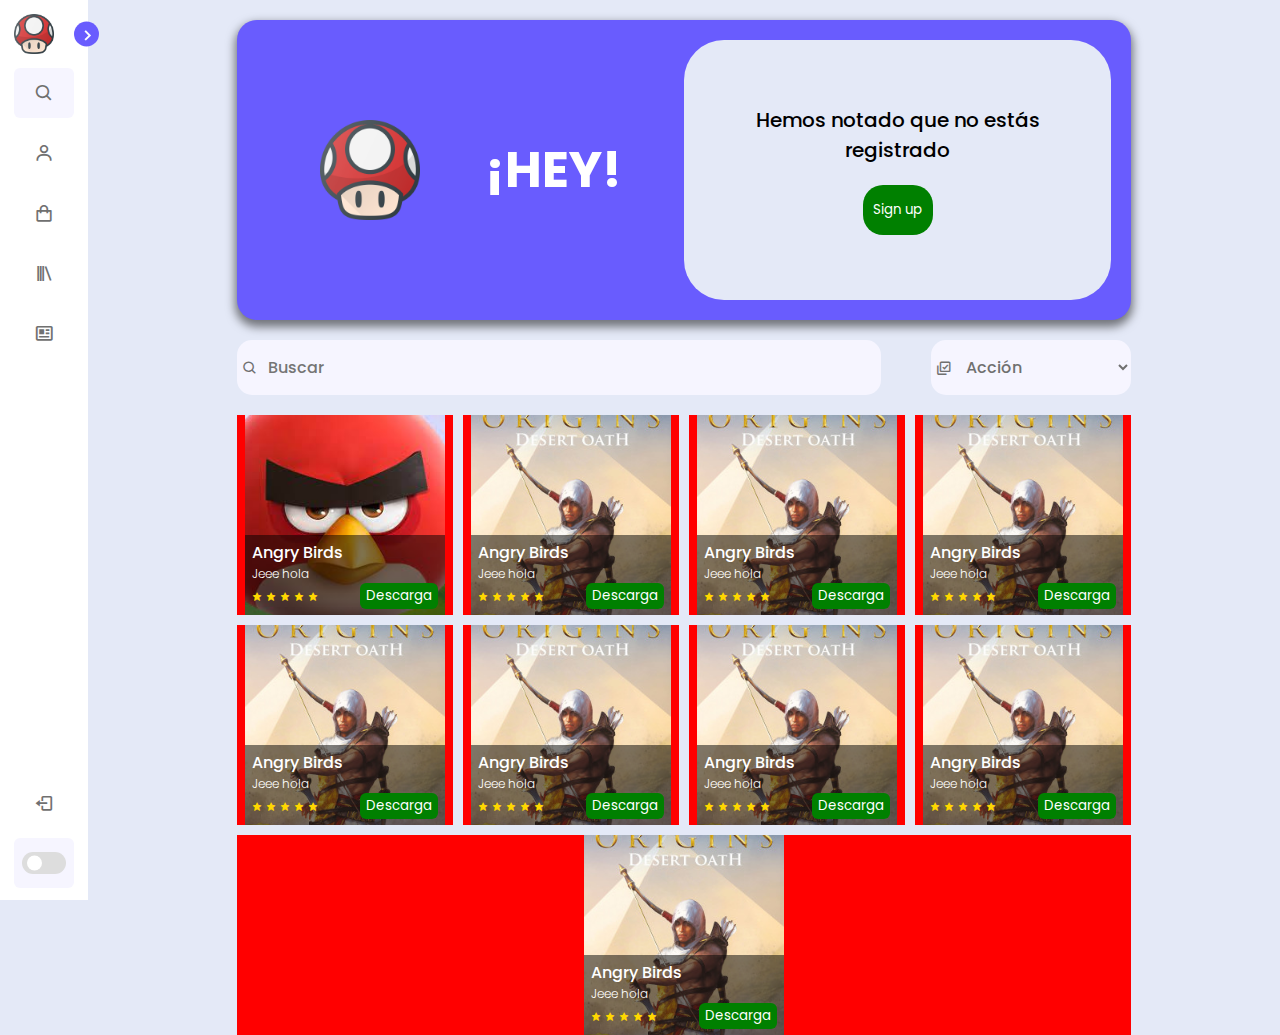
==== biblioteca.html @ 39057a64 "firstcommit" ====
<!DOCTYPE html>
<html lang="en">
<head>
    <meta charset="UTF-8">
    <meta name="viewport" content="width=device-width, initial-scale=1.0">
    <title> pagina de juegooosss </title>
    <link rel="stylesheet" href="biblioteca/bibli.css">
    <link href='https://unpkg.com/boxicons@2.1.4/css/boxicons.min.css' rel='stylesheet'>
</head>
<body> 
    <nav class="sidebar close">
        <header>
            <div class="image-text">
                <span class="image">
                    <img src="assets/seta.png" alt="logo">
                </span>

                <div class="text header-text">
                    <span class="name">Nombredeljuego</span>
                    <span class="profession">player</span>

                </div>
            </div>
            <i class='bx bx-chevron-right toggle'></i>
        </header>
        <div class="menu-bar">
            <div class="menu">
                <li class="search-box">
                    
                    <i class='bx bx-search  icon'></i>
                    <input type="search" placeholder="Buscar">
                    
                </li>
                <ul class="menu-links">
                    <li class="nav-links">
                        <a href="#">
                            <i class='bx bx-user icon'></i>
                            <span class="text nav-text">Perfil</span>
                        </a>
                    </li>
                    <li class="nav-links">
                        <a href="#">
                            <i class='bx bx-shopping-bag icon' ></i>
                            <span class="text nav-text">Tienda</span>
                        </a>
                    </li>
                    <li class="nav-links">
                        <a href="#">
                            <i class='bx bx-library icon' ></i>
                            <span class="text nav-text">Biblioteca</span>
                        </a>
                    </li>
                    <li class="nav-links">
                        <a href="#">
                            <i class='bx bx-news icon' ></i>
                            <span class="text nav-text">Noticias</span>
                        </a>
                    </li>
                    
                    
                    
                </ul>
            </div>
            <div class="bottom-content">
                <li class="nav-links">
                    <a href="#">
                        <i class='bx bx-log-out icon'></i>
                        <span class="text nav-text">Logout</span>
                    </a>
                </li>
                <li class="mode">
                    <div class="moon-sun">
                        <i class="bx bx-moon icon moon"></i>
                        <i class="bx bx-sun icon sun"></i>
                    </div>
                    <span class="mode-text text">Dark Mode</span>
                    <div class="toggle-switch">
                        <span class="switch"></span>
                    </div>
                </li>
            </div>
        </div>
    </nav>
    <!-- aki empieza lo chido-->
    <section class="home">
        <div class="action">
            <div class="container-registro">
                
                <div class="mid1">
                    <img src="assets/seta.png" alt="">
                    <span class="texto-alerta">¡HEY!</span>
                </div>
                <div class="mid2">
                    <span class="texto-al-secundario">Hemos notado que no estás registrado</span>
                    <button class="registrarBtn">Sign up</button>
                </div>

            </div>
        </div>
        <div class="filtros">
            <div class="bloque">
                <i class='bx bx-search  icon'></i>
                <input type="search" placeholder="Buscar">
            </div>
            <div class="bloque bl2">
                <i class='bx bx-select-multiple'></i>
                <select  id="select-type">
                    <option value="acción">Acción</option>
                    <option value="Puzle">Puzle</option>
                    <option value="Estrategia">Estrategia</option>
                </select>
            </div>
        </div>
        <div class="spawn-bib">
            <div class="caja">
                <div class="cuadro">
                    <img src="assets/angry.jpg" >
                    <div class="cuadro-texto">
                        <span class="texto-nombre">Angry Birds</span>
                        <span class="texto-descrip">Jeee hola</span>
                        <div class="pie">
                            <div class="estrellas">
                                <i class='bx bxs-star'></i>
                                <i class='bx bxs-star'></i>
                                <i class='bx bxs-star'></i>
                                <i class='bx bxs-star'></i>
                                <i class='bx bxs-star'></i>
                            </div>
                            <button class="descarga">Descarga</button>
                        </div>
                    </div>
                </div>
                
            </div>
            <div class="caja">
                <div class="cuadro">
                    <img src="assets/asasins.jpg" >
                    <div class="cuadro-texto">
                        <span class="texto-nombre">Angry Birds</span>
                        <span class="texto-descrip">Jeee hola</span>
                        <div class="pie">
                            <div class="estrellas">
                                <i class='bx bxs-star'></i>
                                <i class='bx bxs-star'></i>
                                <i class='bx bxs-star'></i>
                                <i class='bx bxs-star'></i>
                                <i class='bx bxs-star'></i>
                            </div>
                            <button class="descarga">Descarga</button>
                        </div>
                    </div>
                </div>
            </div>
            <div class="caja">
                <div class="cuadro">
                    <img src="assets/asasins.jpg" >
                    <div class="cuadro-texto">
                        <span class="texto-nombre">Angry Birds</span>
                        <span class="texto-descrip">Jeee hola</span>
                        <div class="pie">
                            <div class="estrellas">
                                <i class='bx bxs-star'></i>
                                <i class='bx bxs-star'></i>
                                <i class='bx bxs-star'></i>
                                <i class='bx bxs-star'></i>
                                <i class='bx bxs-star'></i>
                            </div>
                            <button class="descarga">Descarga</button>
                        </div>
                    </div>
                </div>
            </div>
            <div class="caja">
                <div class="cuadro">
                    <img src="assets/asasins.jpg" >
                    <div class="cuadro-texto">
                        <span class="texto-nombre">Angry Birds</span>
                        <span class="texto-descrip">Jeee hola</span>
                        <div class="pie">
                            <div class="estrellas">
                                <i class='bx bxs-star'></i>
                                <i class='bx bxs-star'></i>
                                <i class='bx bxs-star'></i>
                                <i class='bx bxs-star'></i>
                                <i class='bx bxs-star'></i>
                            </div>
                            <button class="descarga">Descarga</button>
                        </div>
                    </div>
                </div>
            </div>
            <div class="caja">
                <div class="cuadro">
                    <img src="assets/asasins.jpg" >
                    <div class="cuadro-texto">
                        <span class="texto-nombre">Angry Birds</span>
                        <span class="texto-descrip">Jeee hola</span>
                        <div class="pie">
                            <div class="estrellas">
                                <i class='bx bxs-star'></i>
                                <i class='bx bxs-star'></i>
                                <i class='bx bxs-star'></i>
                                <i class='bx bxs-star'></i>
                                <i class='bx bxs-star'></i>
                            </div>
                            <button class="descarga">Descarga</button>
                        </div>
                    </div>
                </div>
            </div>
            <div class="caja">
                <div class="cuadro">
                    <img src="assets/asasins.jpg" >
                    <div class="cuadro-texto">
                        <span class="texto-nombre">Angry Birds</span>
                        <span class="texto-descrip">Jeee hola</span>
                        <div class="pie">
                            <div class="estrellas">
                                <i class='bx bxs-star'></i>
                                <i class='bx bxs-star'></i>
                                <i class='bx bxs-star'></i>
                                <i class='bx bxs-star'></i>
                                <i class='bx bxs-star'></i>
                            </div>
                            <button class="descarga">Descarga</button>
                        </div>
                    </div>
                </div>
            </div>
            <div class="caja">
                <div class="cuadro">
                    <img src="assets/asasins.jpg" >
                    <div class="cuadro-texto">
                        <span class="texto-nombre">Angry Birds</span>
                        <span class="texto-descrip">Jeee hola</span>
                        <div class="pie">
                            <div class="estrellas">
                                <i class='bx bxs-star'></i>
                                <i class='bx bxs-star'></i>
                                <i class='bx bxs-star'></i>
                                <i class='bx bxs-star'></i>
                                <i class='bx bxs-star'></i>
                            </div>
                            <button class="descarga">Descarga</button>
                        </div>
                    </div>
                </div>
            </div>
            <div class="caja">
                <div class="cuadro">
                    <img src="assets/asasins.jpg" >
                    <div class="cuadro-texto">
                        <span class="texto-nombre">Angry Birds</span>
                        <span class="texto-descrip">Jeee hola</span>
                        <div class="pie">
                            <div class="estrellas">
                                <i class='bx bxs-star'></i>
                                <i class='bx bxs-star'></i>
                                <i class='bx bxs-star'></i>
                                <i class='bx bxs-star'></i>
                                <i class='bx bxs-star'></i>
                            </div>
                            <button class="descarga">Descarga</button>
                        </div>
                    </div>
                </div>
            </div>
            <div class="caja">
                <div class="cuadro">
                    <img src="assets/asasins.jpg" >
                    <div class="cuadro-texto">
                        <span class="texto-nombre">Angry Birds</span>
                        <span class="texto-descrip">Jeee hola</span>
                        <div class="pie">
                            <div class="estrellas">
                                <i class='bx bxs-star'></i>
                                <i class='bx bxs-star'></i>
                                <i class='bx bxs-star'></i>
                                <i class='bx bxs-star'></i>
                                <i class='bx bxs-star'></i>
                            </div>
                            <button class="descarga">Descarga</button>
                        </div>
                    </div>
                </div>
            </div>
        </div>
    </section>

    <script src="biblioteca/bibliapp.js"></script>
    
</body>
</html>
---- biblioteca/bibli.css ----
@import url('https://fonts.googleapis.com/css2?family=Montserrat:wght@800&family=Poppins:wght@100;300;400;500;600;700;800&display=swap');

*{
    font-family: 'Poppins',sans-serif;
    margin: 0;
    padding: 0;
    box-sizing: border-box;
}

:root{
    --body-color: #E4E9F7;
    --sidebar-color: #FFF;
    --primary-color: #695CFE;
    --primary-color-light: #F6F5FF;
    --secondary-color:#695CFE;
    
    --toggle-color: #DDD;
    --text-color: #707070;
    --tran-02: all 0.2s ease;
    --tran-03: all 0.3s ease;
    --tran-04: all 0.4s ease;
    --tran-05: all 0.5s ease; 
}

body{
    height: 100vh;
    background:var(--body-color) ;
    transition: var(--tran-04);
}
body.dark{
    --body-color: #18191A;
    --sidebar-color: #242526;
    --secondary-color: #695cfebd;
    --primary-color: #3A3B3C;
    --primary-color-light: #3A3B3C;
    --toggle-color: #FFF;
    --text-color: #CCC;
}
/* ====== Sidebar =====*/
.sidebar{
    position: fixed;
    top: 0;
    left: 0;
    height: 100%;
    width: 250px;
    padding: 10px 14px;
    background: var(--sidebar-color);
    transition: var(--tran-05);
    z-index: 1;
}
.sidebar.close{
    width: 88px;
    
}
/* ====== Reusable css =====*/
.sidebar .text{
    font-size: 16px;
    font-weight: 500;
    color: var(--text-color);
    transition: var(--tran-04);
    white-space: nowrap;
    opacity: 1;
}
.sidebar.close .text{
    opacity: 0;
}
.sidebar .image{
    min-width: 60px;
    display: flex;
    align-items: center;
}
.sidebar li{

    height: 50px;
    margin-top: 10px;
    list-style: none;
    display: flex;
    align-items: center;
}
.sidebar li .icon{
    display: flex;
    align-items: center;
    justify-content: center;
    min-width: 60px;
    font-size: 20px;
}

.sidebar li .icon,
.sidebar li .text{
    color: var(--text-color);
    transition: var(--tran-02);
}

.sidebar header{
    position: relative;
}
.sidebar .image-text img{
    width: 40px;
    border-radius: 6px;
}

.sidebar header .image-text{
    display: flex;
    align-items: center;
}
header .image-text .header-text{
    display: flex;
    flex-direction: column;

}
.header-text .name{
    font-weight: 600;
}
.header-text .profession{
    margin-top: -2px;
}

.sidebar header .toggle{
    position: absolute;
    top: 50%;
    right: -25px;
    transform: translateY(-50%) rotate(180deg);
    height: 25px;
    width: 25px;
    background: var(--primary-color);
    color: var(--sidebar-color);
    display: flex;
    justify-content: center;
    align-items: center;
    border-radius: 50%;
    font-size: 22px;
    transition: var(--tran-03);
}
.sidebar.close header .toggle{
    transform: translateY(-50%);
}
body.dark .sidebar header .toggle{
    
    color: var(--text-color);
}

.sidebar .search-box{
    background: var(--primary-color-light);
    border-radius: 6px;
}
.search-box input{
    height: 100%;
    width: 100%;
    outline: none;
    border: none;
    background: var(--primary-color-light);
    
}
.sidebar li a{
    height: 100%;
    display: flex;
    align-items: center;
    text-decoration: none;
    border-radius: 6px;
    transition: var(--tran-04);
    width: 100%;
}
.sidebar li a:hover{
    background: var(--primary-color);
}

.sidebar li a:hover .icon,
.sidebar li a:hover .text{
    color: var(--sidebar-color);
}
body.dark .sidebar li a:hover .icon,
body.dark .sidebar li a:hover .text{
    color: var(--text-color);
}


.sidebar .menu-bar{
    
    height: calc(100% - 50px)  ;
    display: flex;
    flex-direction: column;
    justify-content: space-between;
}

.menu-bar .mode{
    position: relative;
    background: var(--primary-color-light);
    border-radius: 6px;
}
.menu-bar .mode .moon-sun{
    height: 50px;
    width: 60px;
    display: flex;
    align-items: center;
}
.menu-bar .mode i{
    position: absolute;
    transition: var(--tran-03);
}

.menu-bar .mode i.sun{
    opacity: 0;
}
body.dark .menu-bar .mode i.sun{
    opacity: 1;
}
body.dark .menu-bar .mode i.moon{
    opacity: 0;
}
.menu-bar .mode .toggle-switch{
    position: absolute;
    right: 0;
    display: flex;
    height: 100%;
    min-width: 60px;
    
    align-items: center;
    justify-content: center;
    cursor: pointer;
}
.toggle-switch .switch{
    position: relative;

    border-radius: 25px;
    height: 22px;
    width: 44px;
    background: var(--toggle-color);
}
.switch::before{
    content: '';
    position: absolute;
    height: 15px;
    width: 15px;
    border-radius: 50%;
    top: 50%;
    left: 5px;
    transform: translateY(-50%);
    background: var(--sidebar-color);
    transition: var(--tran-03);
    
}
body.dark .switch::before{
    left: 24px;
    
}

.home{
    position: relative;
    height: 100vh;
    left: 250px;
    width: calc(100% - 250px);
    background: var(--body-color);
    transition: var(--tran-05);
    
    

}

.home .text{
    font-size: 30px;
    font-weight: 500;
    color: var(--text-color);
    padding: 8px 40px;
    display: flex;
    justify-content: center;
}

.sidebar.close ~ .home{
    left: 88px;
    width: calc(100% - 88px);
}
 /* .------ carouserl*/


 .action,
 .filtros,
 .spawn-bib,
 hr{
    width: 75%;
    height: auto;
   
    margin: 20px auto;
    
 }
.container-registro{
    background-color: #695CFE;
    min-height: 300px;
    border-radius: 20px;
    box-shadow: 0px 5px 10px 2px rgba(0,0,0,0.5);
    transition: var(--tran-04);
    display: flex;
    flex-wrap: wrap;
    overflow: hidden;
    justify-content: center;
    padding: 20px;
      
}
body.dark .container-registro{
    box-shadow: 0px 5px 10px 2px rgba(255, 255, 255, 0.2);
}
.container-registro .mid1{
    padding: 20px 30px;
    
    flex-grow: 1;
    width: 400px;
    display: flex;
    justify-content: space-between;
    align-items: center;
    max-width: 700px;
    flex-wrap: wrap;
    

}
.container-registro .texto-alerta{
    
    font-size: 50px;
    font-weight: bold;
    color: white;
    transition: var(--tran-04);
    white-space: nowrap;
    opacity: 1;
    align-self: center;
    margin: 0 auto ;
}

.container-registro .mid2{
    padding: 20px 30px;
    background:var(--body-color);
    border-radius: 40px;
    flex-grow: 1;
    width: 400px;
    display: flex;
    flex-direction:column ;
    justify-content: center;
    gap: 20px;
    align-items: center;
    max-width: 700px;
    text-wrap: wrap;
    height: auto;
    flex-wrap: wrap;
    transition: var(--tran-04);

    
}

.container-registro .texto-al-secundario{
    text-align: center;
    font-size: 20px;
    font-weight: 500;
    color: black;
    transition: var(--tran-04);
    white-space: wrap;
    opacity: 1;
}
body.dark .container-registro .texto-al-secundario{
    color: white;
}

.container-registro .mid1 img{
    width: 100px;
    height: 100px;
    margin: 0 auto ;
}
.registrarBtn{
    border: none;
    outline: none;
    padding: 5px 6px;
    border-radius: 20px;
    background-color: green;
    height: 50px;
    width: 70px;
    color: white;
}
body.dark .container-registro{

}
.filtros{
    display: flex;
    flex-wrap: wrap;
    gap: 50px;
    justify-content: center;
}
.filtros>*{
    flex-grow: 1;

}
.filtros .bloque{
background: var(--primary-color-light);
padding: 10px 0;
display: flex;
align-items: center;
border-radius: 15px;

}
.filtros .bloque>*{
    padding: 5px;
    font-size: 16px;
    font-weight: 500;
    color: var(--text-color);
    transition: var(--tran-04);
    white-space: nowrap;
    opacity: 1;
}
.filtros .bloque input,
.filtros .bloque select
{
    border: none;
    outline: none;
    width: 100%;
    background-color: transparent;

}
.bl2{
    max-width: 200px;
    justify-content: space-around;
}

.spawn-bib{
    display: flex;
    flex-wrap: wrap;
    gap: 10px;
    
}
.spawn-bib >*{
    flex-grow: 1;
    flex-shrink: 1;
    min-width: 200px;
    background-color: red;
    height: 200px;
}

.caja .cuadro{
    width: 200px;
    margin: 0 auto;
    height: 100%;
    background-color: #695CFE;
    display: flex;
    position: relative;
}

.caja .cuadro img{
    width: inherit;
    height: inherit;
    object-fit: cover;
}
.cuadro-texto{
    position: absolute;
    background-color:rgba(0,0,0,0.5) ;
    width: 200px;
    height: 80px;
    bottom: 0;
    padding: 5px 7px;
    display: flex;
    flex-direction: column;
    transition: var(--tran-04);
}
.cuadro:hover .cuadro-texto{
    background-color:rgba(0,0,0,0.8) ;
    height: 100px;
}
body.dark .cuadro-texto{
    background: var(--secondary-color);
}
body.dark .cuadro:hover .cuadro-texto{
    background:#695CFE;
    height: 100px;
}
.cuadro-texto .pie{
    display: flex;
    justify-content: space-between;
}
.cuadro-texto .pie .estrellas i{
    color: gold;
    font-size: 10px;
}
.cuadro-texto .pie .descarga{
    border: none;
    outline: none;
    background-color: green;
    padding: 3px 6px;
    border-radius: 6px;
    color: white;
}
.cuadro-texto .texto-nombre{
    font-size: 16px;
    font-weight: 500;
    color: white;
    transition: var(--tran-04);
    white-space: nowrap;
    opacity: 1;
}

.cuadro-texto .texto-descrip{
    font-size: 12px;
    font-weight: 300;
    color: white;
    transition: var(--tran-04);
    white-space: nowrap;
    opacity: 1;
}
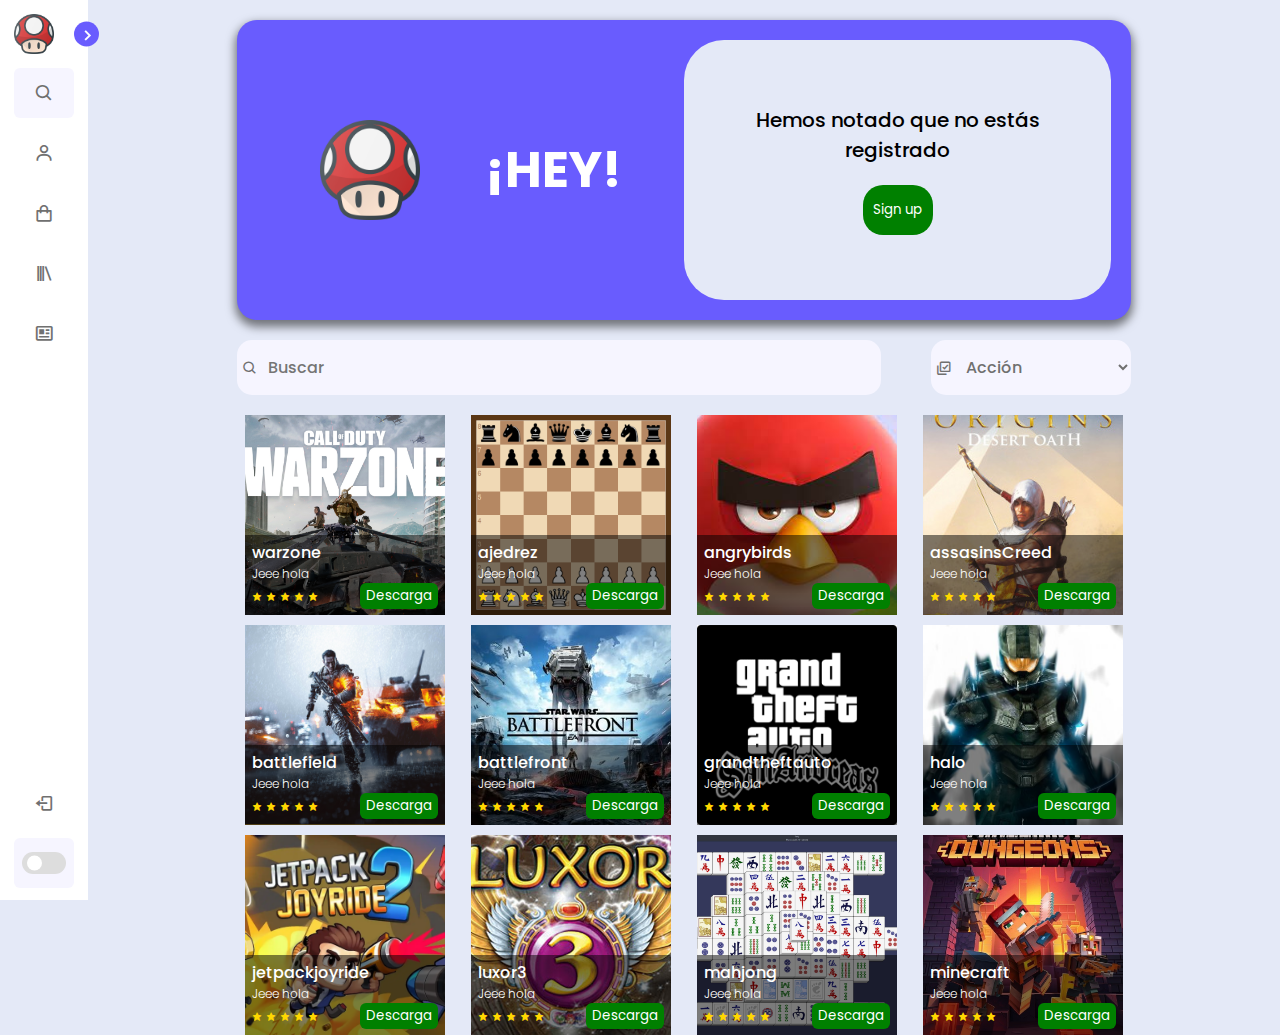
==== commit 447d039e: "actualizacion" ====
--- a/biblioteca.html
+++ b/biblioteca.html
@@ -33,29 +33,30 @@
                 </li>
                 <ul class="menu-links">
                     <li class="nav-links">
-                        <a href="#">
+                        <a href="perfil-u.html">
                             <i class='bx bx-user icon'></i>
                             <span class="text nav-text">Perfil</span>
                         </a>
                     </li>
                     <li class="nav-links">
-                        <a href="#">
+                        <a href="index.html">
                             <i class='bx bx-shopping-bag icon' ></i>
                             <span class="text nav-text">Tienda</span>
                         </a>
                     </li>
                     <li class="nav-links">
-                        <a href="#">
+                        <a href="biblioteca.html">
                             <i class='bx bx-library icon' ></i>
                             <span class="text nav-text">Biblioteca</span>
                         </a>
                     </li>
                     <li class="nav-links">
-                        <a href="#">
+                        <a href="index.html">
                             <i class='bx bx-news icon' ></i>
                             <span class="text nav-text">Noticias</span>
                         </a>
                     </li>
+                    
                     
                     
                     
--- a/biblioteca/bibli.css
+++ b/biblioteca/bibli.css
@@ -425,7 +425,7 @@
     flex-grow: 1;
     flex-shrink: 1;
     min-width: 200px;
-    background-color: red;
+
     height: 200px;
 }
 
